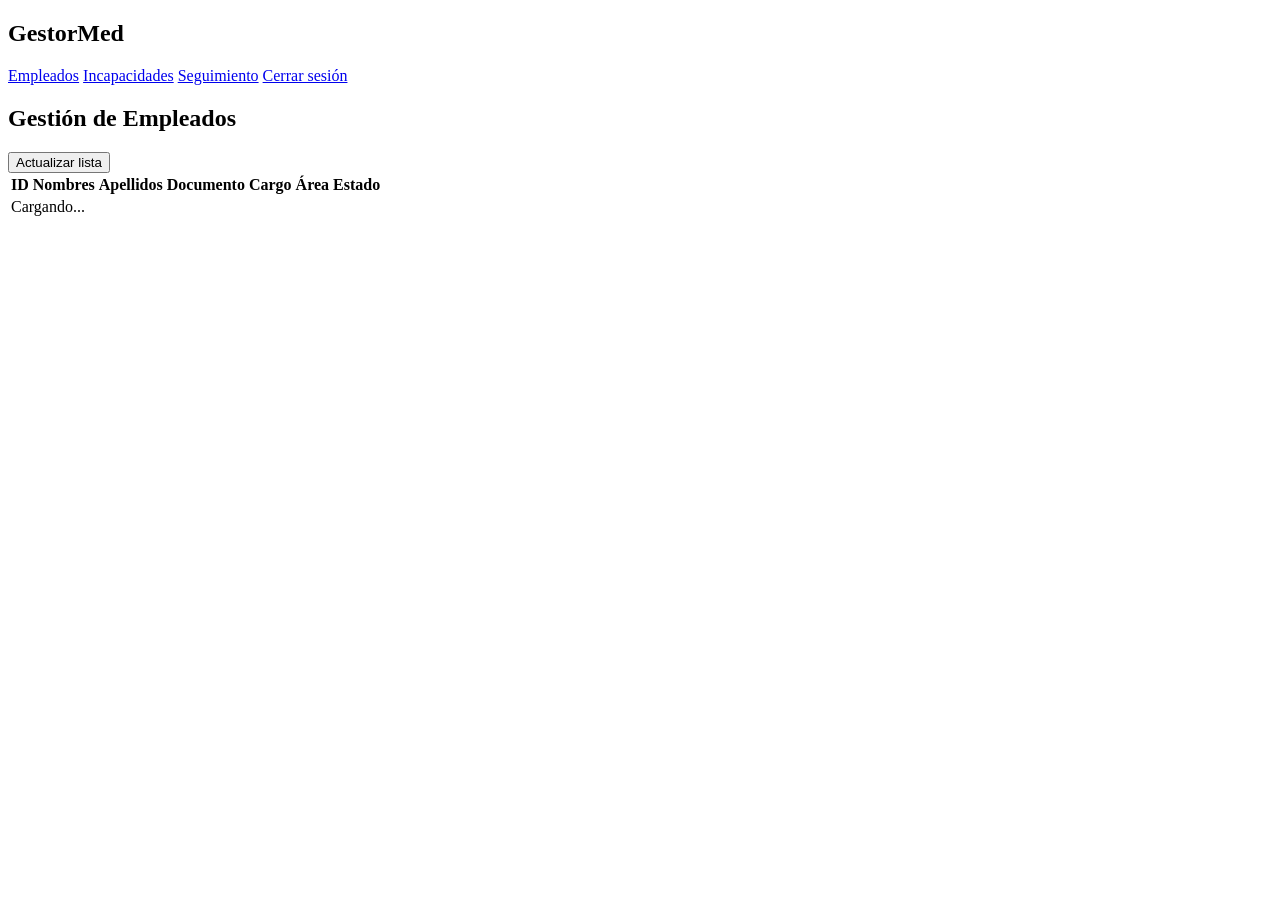
==== pages/empleados.html @ 4ce6dcd7 "feat: estructura base frontend con HTML y CSS" ====
<!DOCTYPE html>
<html lang="es">
<head>
    <meta charset="UTF-8">
    <meta name="viewport" content="width=device-width, initial-scale=1.0">
    <title>GestorMed - Empleados</title>
    <link rel="stylesheet" href="../assets/css/styles.css">
</head>
<body>
    <nav>
        <h2>GestorMed</h2>
        <div>
            <a href="empleados.html">Empleados</a>
            <a href="incapacidades.html">Incapacidades</a>
            <a href="seguimiento.html">Seguimiento</a>
            <a href="../index.html">Cerrar sesión</a>
        </div>
    </nav>
    <div class="main-content">
        <h2>Gestión de Empleados</h2>
        <button class="btn-add" onclick="cargarEmpleados()">Actualizar lista</button>
        <table>
            <thead>
                <tr>
                    <th>ID</th>
                    <th>Nombres</th>
                    <th>Apellidos</th>
                    <th>Documento</th>
                    <th>Cargo</th>
                    <th>Área</th>
                    <th>Estado</th>
                </tr>
            </thead>
            <tbody id="tabla-empleados">
                <tr><td colspan="7">Cargando...</td></tr>
            </tbody>
        </table>
    </div>
    <script src="../assets/js/empleados.js"></script>
</body>
</html>
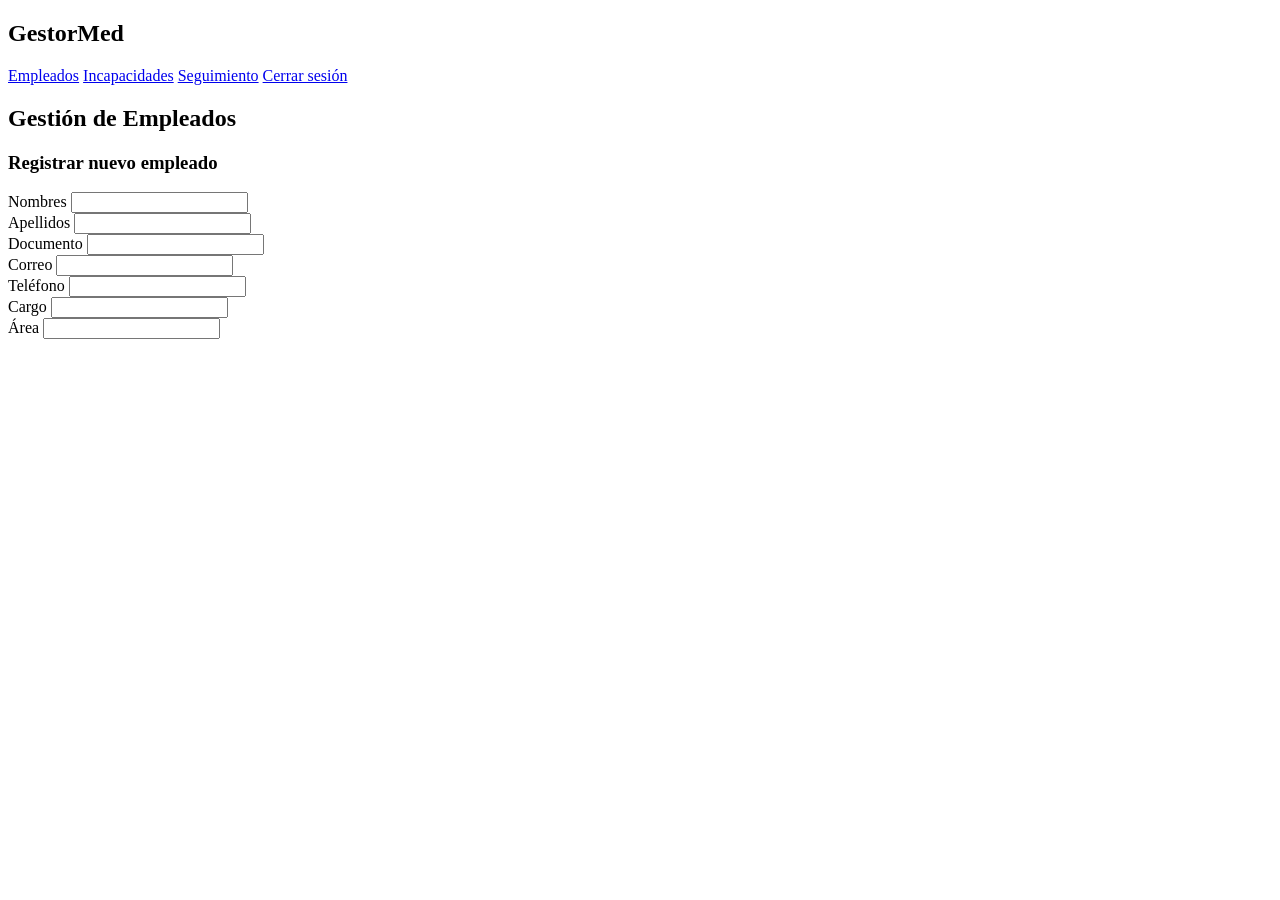
==== commit 53fa4f54: "feat: login conectado a ms-auth y formulario para crear empleados" ====
--- a/pages/empleados.html
+++ b/pages/empleados.html
@@ -18,24 +18,35 @@
     </nav>
     <div class="main-content">
         <h2>Gestión de Empleados</h2>
-        <button class="btn-add" onclick="cargarEmpleados()">Actualizar lista</button>
-        <table>
-            <thead>
-                <tr>
-                    <th>ID</th>
-                    <th>Nombres</th>
-                    <th>Apellidos</th>
-                    <th>Documento</th>
-                    <th>Cargo</th>
-                    <th>Área</th>
-                    <th>Estado</th>
-                </tr>
-            </thead>
-            <tbody id="tabla-empleados">
-                <tr><td colspan="7">Cargando...</td></tr>
-            </tbody>
-        </table>
-    </div>
-    <script src="../assets/js/empleados.js"></script>
-</body>
-</html>+
+        <div class="card" style="max-width:600px; margin-bottom:2rem;">
+            <h3>Registrar nuevo empleado</h3>
+            <div class="form-group">
+                <label>Nombres</label>
+                <input type="text" id="nombres">
+            </div>
+            <div class="form-group">
+                <label>Apellidos</label>
+                <input type="text" id="apellidos">
+            </div>
+            <div class="form-group">
+                <label>Documento</label>
+                <input type="text" id="documento">
+            </div>
+            <div class="form-group">
+                <label>Correo</label>
+                <input type="email" id="correo">
+            </div>
+            <div class="form-group">
+                <label>Teléfono</label>
+                <input type="text" id="telefono">
+            </div>
+            <div class="form-group">
+                <label>Cargo</label>
+                <input type="text" id="cargo">
+            </div>
+            <div class="form-group">
+                <label>Área</label>
+                <input type="text" id="area">
+            </div>
+            <div class="form-group">
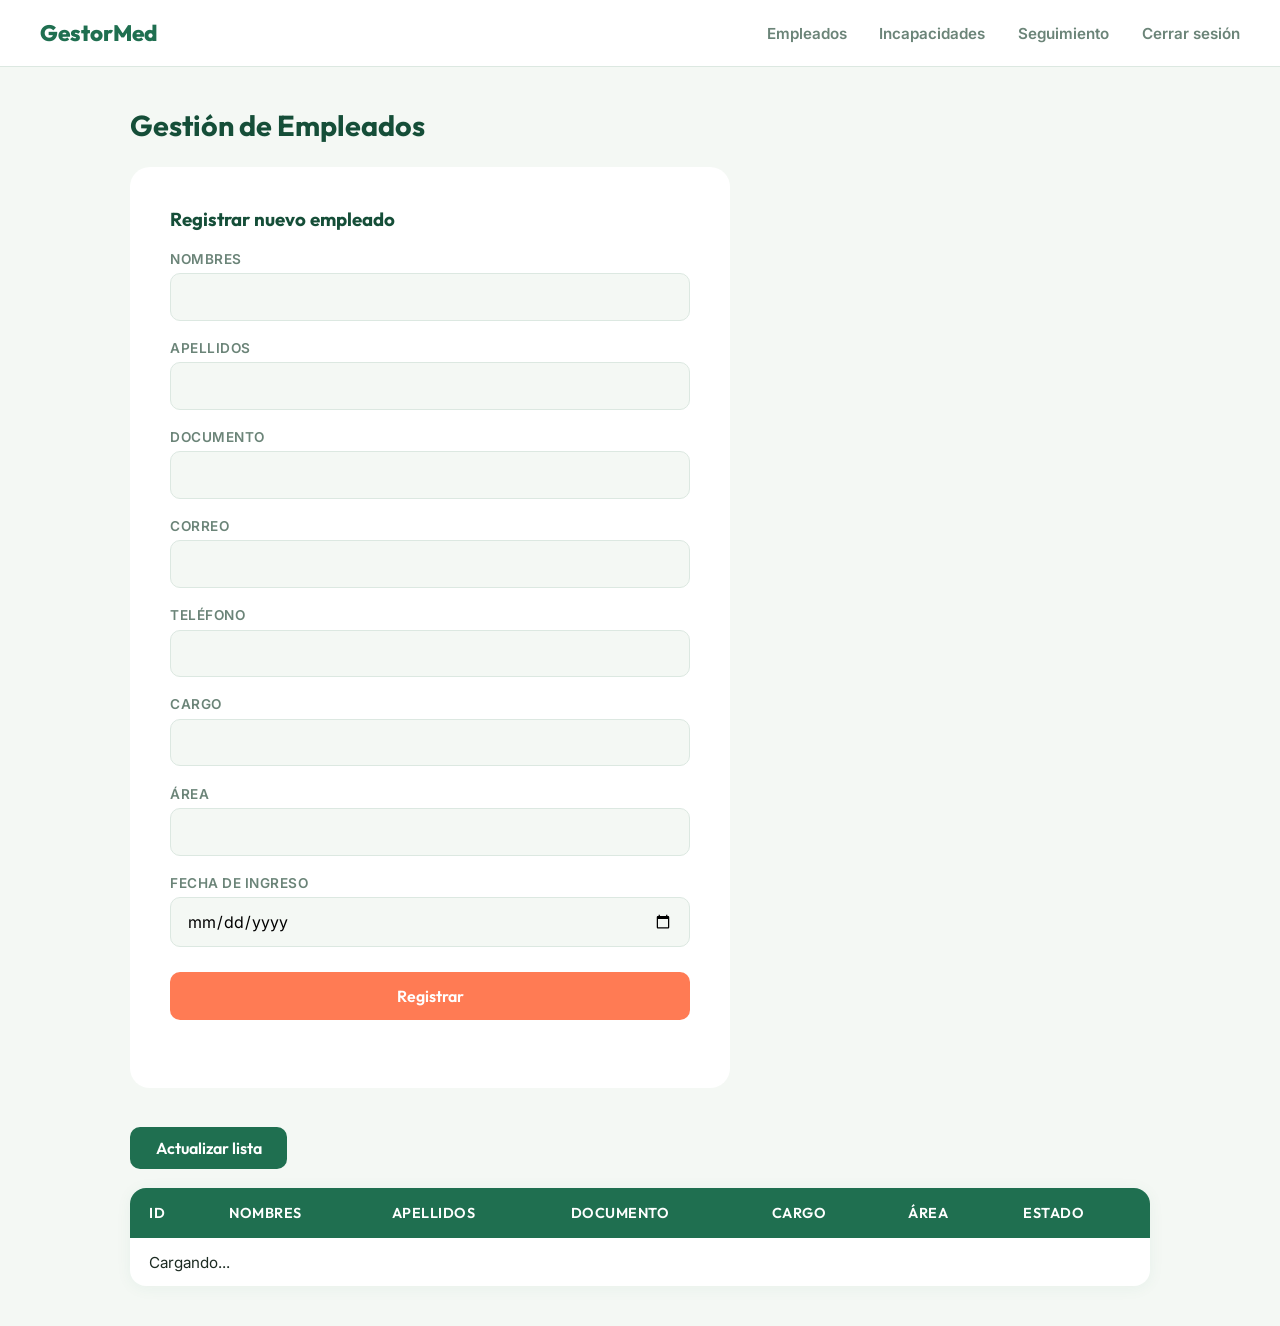
==== commit 467a15ad: "feat: rediseno completo del frontend" ====
--- a/pages/empleados.html
+++ b/pages/empleados.html
@@ -4,7 +4,10 @@
     <meta charset="UTF-8">
     <meta name="viewport" content="width=device-width, initial-scale=1.0">
     <title>GestorMed - Empleados</title>
-    <link rel="stylesheet" href="../assets/css/styles.css">
+    <link rel="preconnect" href="https://fonts.googleapis.com">
+    <link rel="preconnect" href="https://fonts.gstatic.com" crossorigin>
+    <link href="https://fonts.googleapis.com/css2?family=Outfit:wght@500;700;800&family=Inter:wght@400;500;600&display=swap" rel="stylesheet">
+    <link rel="stylesheet" href="../assets/styles.css">
 </head>
 <body>
     <nav>
@@ -19,7 +22,7 @@
     <div class="main-content">
         <h2>Gestión de Empleados</h2>
 
-        <div class="card" style="max-width:600px; margin-bottom:2rem;">
+        <div class="card" style="max-width:600px;">
             <h3>Registrar nuevo empleado</h3>
             <div class="form-group">
                 <label>Nombres</label>
@@ -49,4 +52,32 @@
                 <label>Área</label>
                 <input type="text" id="area">
             </div>
-            <div class="form-group">+            <div class="form-group">
+                <label>Fecha de Ingreso</label>
+                <input type="date" id="fecha_ingreso">
+            </div>
+            <button onclick="crearEmpleado()">Registrar</button>
+            <p id="msg-empleado"></p>
+        </div>
+
+        <button class="btn-add" onclick="cargarEmpleados()">Actualizar lista</button>
+        <table>
+            <thead>
+                <tr>
+                    <th>ID</th>
+                    <th>Nombres</th>
+                    <th>Apellidos</th>
+                    <th>Documento</th>
+                    <th>Cargo</th>
+                    <th>Área</th>
+                    <th>Estado</th>
+                </tr>
+            </thead>
+            <tbody id="tabla-empleados">
+                <tr><td colspan="7">Cargando...</td></tr>
+            </tbody>
+        </table>
+    </div>
+    <script src="../assets/js/empleados.js"></script>
+</body>
+</html>
--- a/assets/styles.css
+++ b/assets/styles.css
@@ -0,0 +1,326 @@
+* {
+    margin: 0;
+    padding: 0;
+    box-sizing: border-box;
+}
+
+:root {
+    --primary: #1F6F50;
+    --primary-dark: #154E38;
+    --accent: #FF7B54;
+    --bg: #F4F8F4;
+    --surface: #FFFFFF;
+    --text: #1C2B22;
+    --text-muted: #6B8478;
+    --border: #DCE8E1;
+}
+
+body {
+    font-family: 'Inter', sans-serif;
+    background: var(--bg);
+    color: var(--text);
+    min-height: 100vh;
+}
+
+/* ===== LOGIN PAGE ===== */
+.container {
+    display: flex;
+    min-height: 100vh;
+}
+
+.brand-panel {
+    flex: 1.1;
+    background: linear-gradient(160deg, var(--primary) 0%, var(--primary-dark) 100%);
+    color: white;
+    display: flex;
+    flex-direction: column;
+    justify-content: center;
+    padding: 4rem;
+    position: relative;
+    overflow: hidden;
+}
+
+.brand-panel::before {
+    content: '';
+    position: absolute;
+    width: 420px;
+    height: 420px;
+    background: rgba(255, 123, 84, 0.18);
+    border-radius: 42% 58% 65% 35% / 45% 45% 55% 55%;
+    top: -120px;
+    right: -120px;
+}
+
+.brand-panel::after {
+    content: '';
+    position: absolute;
+    width: 280px;
+    height: 280px;
+    background: rgba(255, 255, 255, 0.06);
+    border-radius: 60% 40% 30% 70% / 60% 30% 70% 40%;
+    bottom: -80px;
+    left: -60px;
+}
+
+.brand-panel .logo h1 {
+    font-family: 'Outfit', sans-serif;
+    font-size: 3.2rem;
+    font-weight: 800;
+    letter-spacing: -1px;
+    position: relative;
+    z-index: 1;
+}
+
+.brand-panel .logo p {
+    margin-top: 0.8rem;
+    font-size: 1.05rem;
+    color: rgba(255,255,255,0.85);
+    max-width: 360px;
+    position: relative;
+    z-index: 1;
+}
+
+.brand-panel .tagline {
+    margin-top: 3rem;
+    font-size: 0.85rem;
+    text-transform: uppercase;
+    letter-spacing: 3px;
+    color: rgba(255,255,255,0.55);
+    position: relative;
+    z-index: 1;
+}
+
+.form-panel {
+    flex: 1;
+    display: flex;
+    align-items: center;
+    justify-content: center;
+    padding: 2rem;
+}
+
+.card {
+    background: var(--surface);
+    padding: 2.5rem;
+    border-radius: 20px;
+    width: 100%;
+    max-width: 400px;
+}
+
+.card h2 {
+    font-family: 'Outfit', sans-serif;
+    font-size: 1.8rem;
+    font-weight: 700;
+    margin-bottom: 0.3rem;
+}
+
+.card > p {
+    color: var(--text-muted);
+    margin-bottom: 1.8rem;
+    font-size: 0.95rem;
+}
+
+.form-group {
+    margin-bottom: 1.2rem;
+}
+
+.form-group label {
+    display: block;
+    margin-bottom: 0.4rem;
+    font-weight: 600;
+    font-size: 0.85rem;
+    color: var(--text-muted);
+    text-transform: uppercase;
+    letter-spacing: 0.5px;
+}
+
+.form-group input,
+.form-group select {
+    width: 100%;
+    padding: 0.8rem 1rem;
+    border: 1.5px solid var(--border);
+    border-radius: 10px;
+    font-size: 1rem;
+    font-family: 'Inter', sans-serif;
+    background: var(--bg);
+    transition: border-color 0.2s, background 0.2s;
+}
+
+.form-group input:focus,
+.form-group select:focus {
+    outline: none;
+    border-color: var(--primary);
+    background: var(--surface);
+}
+
+button {
+    width: 100%;
+    padding: 0.85rem;
+    background: var(--accent);
+    color: white;
+    border: none;
+    border-radius: 10px;
+    font-size: 1rem;
+    font-weight: 600;
+    font-family: 'Outfit', sans-serif;
+    cursor: pointer;
+    margin-top: 0.4rem;
+    transition: transform 0.15s, box-shadow 0.15s;
+}
+
+button:hover {
+    transform: translateY(-2px);
+    box-shadow: 0 8px 20px rgba(255, 123, 84, 0.35);
+}
+
+.error {
+    color: #D64545;
+    margin-top: 0.7rem;
+    text-align: center;
+    font-size: 0.9rem;
+}
+
+/* ===== NAVBAR ===== */
+nav {
+    background: var(--surface);
+    padding: 1.2rem 2.5rem;
+    display: flex;
+    justify-content: space-between;
+    align-items: center;
+    border-bottom: 1px solid var(--border);
+}
+
+nav h2 {
+    font-family: 'Outfit', sans-serif;
+    font-weight: 800;
+    color: var(--primary);
+    font-size: 1.4rem;
+}
+
+nav a {
+    color: var(--text-muted);
+    text-decoration: none;
+    margin-left: 1.8rem;
+    font-weight: 600;
+    font-size: 0.95rem;
+    transition: color 0.15s;
+}
+
+nav a:hover {
+    color: var(--primary);
+}
+
+/* ===== MAIN CONTENT ===== */
+.main-content {
+    padding: 2.5rem;
+    max-width: 1100px;
+    margin: 0 auto;
+}
+
+.main-content h2 {
+    font-family: 'Outfit', sans-serif;
+    font-weight: 700;
+    font-size: 1.8rem;
+    margin-bottom: 1.5rem;
+    color: var(--primary-dark);
+}
+
+.main-content .card {
+    margin-bottom: 2rem;
+}
+
+.main-content .card h3 {
+    font-family: 'Outfit', sans-serif;
+    font-weight: 700;
+    margin-bottom: 1.2rem;
+    color: var(--primary-dark);
+}
+
+/* ===== TABLE ===== */
+table {
+    width: 100%;
+    border-collapse: collapse;
+    background: var(--surface);
+    border-radius: 16px;
+    overflow: hidden;
+    box-shadow: 0 2px 16px rgba(31, 111, 80, 0.06);
+}
+
+th {
+    background: var(--primary);
+    color: white;
+    padding: 1rem 1.2rem;
+    text-align: left;
+    font-family: 'Outfit', sans-serif;
+    font-weight: 600;
+    font-size: 0.9rem;
+    text-transform: uppercase;
+    letter-spacing: 0.5px;
+}
+
+td {
+    padding: 0.9rem 1.2rem;
+    border-bottom: 1px solid var(--border);
+    font-size: 0.95rem;
+}
+
+tr:last-child td {
+    border-bottom: none;
+}
+
+tr:hover td {
+    background: var(--bg);
+}
+
+.btn-add {
+    margin-bottom: 1.2rem;
+    width: auto;
+    padding: 0.7rem 1.6rem;
+    background: var(--primary);
+}
+
+.btn-add:hover {
+    box-shadow: 0 8px 20px rgba(31, 111, 80, 0.3);
+}
+
+/* ===== BADGES ===== */
+.badge {
+    padding: 0.3rem 0.8rem;
+    border-radius: 20px;
+    font-size: 0.78rem;
+    font-weight: 600;
+    display: inline-block;
+}
+
+.badge-activo { background: #DEF7E8; color: #1F6F50; }
+.badge-inactivo { background: #FBE6E6; color: #C0392B; }
+.badge-aprobada { background: #DEF7E8; color: #1F6F50; }
+.badge-rechazada { background: #FBE6E6; color: #C0392B; }
+.badge-registrada { background: #E3EEFB; color: #2C5C9C; }
+.badge-en_revision { background: #FEF3D7; color: #B8762E; }
+.badge-finalizada { background: #EAEAEA; color: #555; }
+
+/* ===== RESPONSIVE ===== */
+@media (max-width: 800px) {
+    .container {
+        flex-direction: column;
+    }
+    .brand-panel {
+        padding: 2.5rem;
+        min-height: 220px;
+    }
+    .brand-panel .logo h1 {
+        font-size: 2.2rem;
+    }
+    nav {
+        flex-direction: column;
+        gap: 0.8rem;
+        align-items: flex-start;
+    }
+    nav a {
+        margin-left: 0;
+        margin-right: 1.2rem;
+    }
+    .main-content {
+        padding: 1.2rem;
+    }
+}
